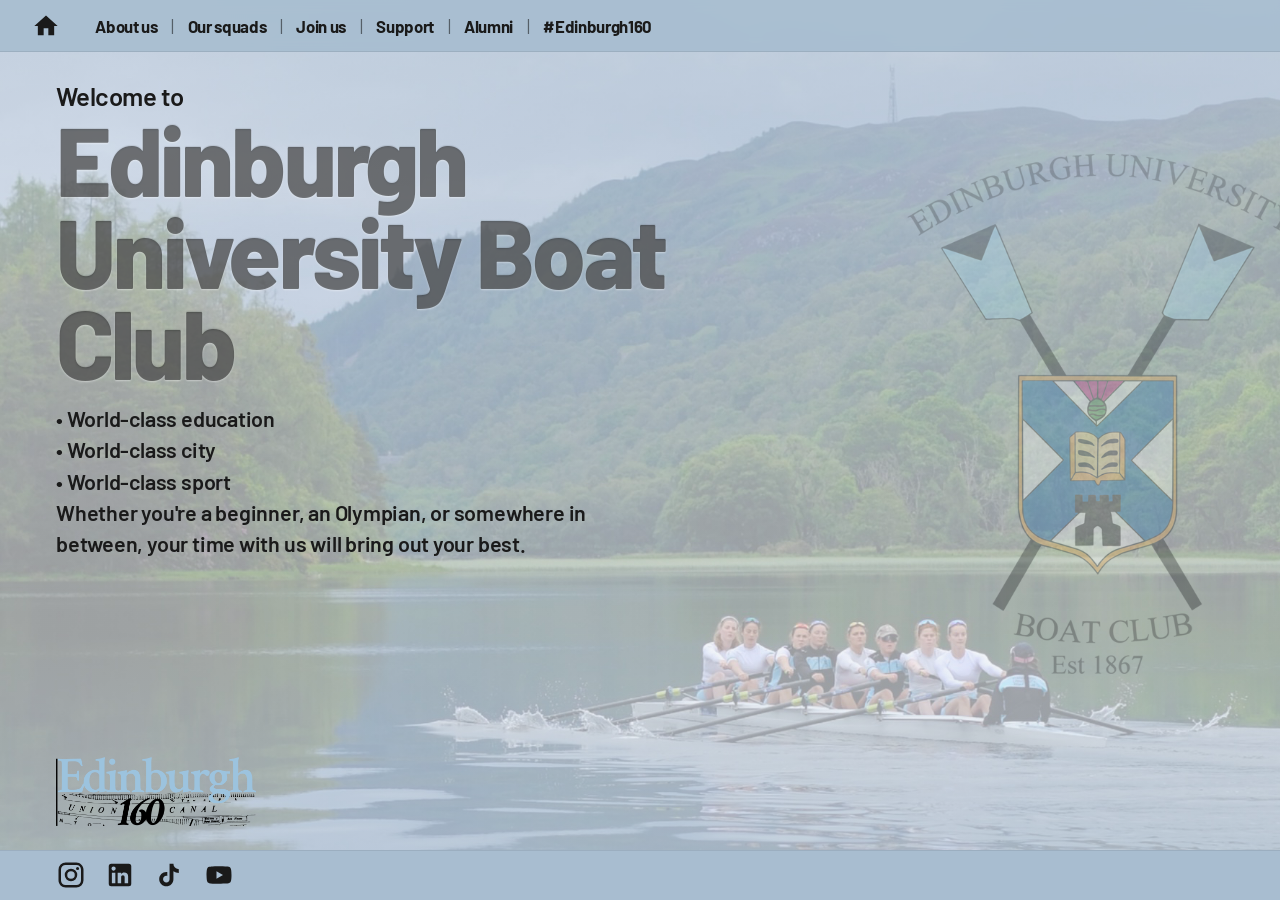
==== index.html @ 61d49792 "Update tagline wording for clarity" ====
<!DOCTYPE html>
<html lang="en">
<head>
<meta charset="UTF-8">
<meta name="viewport" content="width=device-width, initial-scale=1.0">
<title>Edinburgh University Boat Club</title>
<link rel="preconnect" href="https://fonts.googleapis.com">
<link rel="preconnect" href="https://fonts.gstatic.com" crossorigin>
<link href="https://fonts.googleapis.com/css2?family=Barlow:wght@400;600;700;800;900&family=Barlow+Condensed:wght@400;600;700;800;900&display=swap" rel="stylesheet">
<link rel="stylesheet" href="styles.css">
</head>
<body>

<!-- ════ NAVIGATION ════ -->
<nav class="navbar">
  <a href="#" class="nav-home" title="Home">
    <svg viewBox="0 0 24 24"><path d="M10 20v-6h4v6h5v-8h3L12 3 2 12h3v8z"/></svg>
  </a>
  <ul class="nav-links" id="navLinks">
    <li><a href="#about">About us</a></li>
    <li><a href="#squads">Our squads</a></li>
    <li><a href="#join">Join us</a></li>
    <li><a href="#support">Support</a></li>
    <li><a href="#alumni">Alumni</a></li>
    <li><a href="#edinburgh160">#Edinburgh160</a></li>
  </ul>
  <button class="mobile-toggle" id="mobileToggle" aria-label="Toggle menu">
    <svg viewBox="0 0 24 24"><path d="M3 18h18v-2H3v2zm0-5h18v-2H3v2zm0-7v2h18V6H3z"/></svg>
  </button>
</nav>

<!-- ════ HERO SECTION ════ -->
<section class="hero">

  <!-- Background -->
  <div class="hero-bg">
    <img class="hero-bg-image" src="hero-loch.png" alt="Rowing crew on the loch">
  </div>

  <div class="hero-overlay"></div>

  <div class="hero-content">
    <p class="hero-welcome">Welcome to</p>
    <h1 class="hero-title">Edinburgh University Boat Club</h1>
    <p class="hero-tagline">
      • World-class education<br>
      • World-class city<br>
      • World-class sport<br>
      Whether you're a beginner, an Olympian, or somewhere in between, your time with us will bring out your best.
    </p>
  </div>

  <!-- Bottom badges -->
  <div class="hero-badges">

    <!-- Edinburgh 160 badge — replace inner with your logo image -->
    <div class="badge-edinburgh160">
      <img src="edinburgh160-logo.png" alt="Edinburgh 160 — Union Canal 1867–2027">
    </div>


  </div>

  <!-- Social bar -->
  <div class="social-bar">
    <a href="https://instagram.com" target="_blank" rel="noopener" aria-label="Instagram">
      <svg viewBox="0 0 24 24"><path d="M7.8 2h8.4C19.4 2 22 4.6 22 7.8v8.4a5.8 5.8 0 0 1-5.8 5.8H7.8C4.6 22 2 19.4 2 16.2V7.8A5.8 5.8 0 0 1 7.8 2m-.2 2A3.6 3.6 0 0 0 4 7.6v8.8C4 18.39 5.61 20 7.6 20h8.8a3.6 3.6 0 0 0 3.6-3.6V7.6C20 5.61 18.39 4 16.4 4H7.6m9.65 1.5a1.25 1.25 0 0 1 1.25 1.25A1.25 1.25 0 0 1 17.25 8 1.25 1.25 0 0 1 16 6.75a1.25 1.25 0 0 1 1.25-1.25M12 7a5 5 0 0 1 5 5 5 5 0 0 1-5 5 5 5 0 0 1-5-5 5 5 0 0 1 5-5m0 2a3 3 0 0 0-3 3 3 3 0 0 0 3 3 3 3 0 0 0 3-3 3 3 0 0 0-3-3z"/></svg>
    </a>
    <a href="https://linkedin.com" target="_blank" rel="noopener" aria-label="LinkedIn">
      <svg viewBox="0 0 24 24"><path d="M19 3a2 2 0 0 1 2 2v14a2 2 0 0 1-2 2H5a2 2 0 0 1-2-2V5a2 2 0 0 1 2-2h14m-.5 15.5v-5.3a3.26 3.26 0 0 0-3.26-3.26c-.85 0-1.84.52-2.32 1.3v-1.11h-2.79v8.37h2.79v-4.93c0-.77.62-1.4 1.39-1.4a1.4 1.4 0 0 1 1.4 1.4v4.93h2.79M6.88 8.56a1.68 1.68 0 0 0 1.68-1.68c0-.93-.75-1.69-1.68-1.69a1.69 1.69 0 0 0-1.69 1.69c0 .93.76 1.68 1.69 1.68m1.39 9.94v-8.37H5.5v8.37h2.77z"/></svg>
    </a>
    <a href="https://tiktok.com" target="_blank" rel="noopener" aria-label="TikTok">
      <svg viewBox="0 0 24 24"><path d="M16.6 5.82s.51.5 0 0A4.278 4.278 0 0 1 15.54 3h-3.09v12.4a2.592 2.592 0 0 1-2.59 2.5c-1.42 0-2.6-1.16-2.6-2.6 0-1.72 1.66-3.01 3.37-2.48V9.66c-3.45-.46-6.47 2.22-6.47 5.64 0 3.33 2.76 5.7 5.69 5.7 3.14 0 5.69-2.55 5.69-5.7V9.01a7.35 7.35 0 0 0 4.3 1.38V7.3s-1.88.09-3.24-1.48z"/></svg>
    </a>
    <a href="https://youtube.com" target="_blank" rel="noopener" aria-label="YouTube">
      <svg viewBox="0 0 24 24"><path d="M10 15l5.19-3L10 9v6m11.56-7.83c.13.47.22 1.1.28 1.9.07.8.1 1.49.1 2.09L22 12c0 2.19-.16 3.8-.44 4.83-.25.9-.83 1.48-1.73 1.73-.47.13-1.33.22-2.65.28-1.3.07-2.49.1-3.59.1L12 19c-4.19 0-6.8-.16-7.83-.44-.9-.25-1.48-.83-1.73-1.73-.13-.47-.22-1.1-.28-1.9-.07-.8-.1-1.49-.1-2.09L2 12c0-2.19.16-3.8.44-4.83.25-.9.83-1.48 1.73-1.73.47-.13 1.33-.22 2.65-.28 1.3-.07 2.49-.1 3.59-.1L12 5c4.19 0 6.8.16 7.83.44.9.25 1.48.83 1.73 1.73z"/></svg>
    </a>
  </div>

</section>

<script>
  // Mobile menu toggle
  document.getElementById('mobileToggle').addEventListener('click', () => {
    document.getElementById('navLinks').classList.toggle('open');
  });

  // Close mobile menu on link click
  document.querySelectorAll('.nav-links a').forEach(link => {
    link.addEventListener('click', () => {
      document.getElementById('navLinks').classList.remove('open');
    });
  });
</script>

</body>
</html>
---- styles.css ----
/* ══════════════════════════════════════════
   Edinburgh University Boat Club — styles.css
   ══════════════════════════════════════════ */

*, *::before, *::after { margin: 0; padding: 0; box-sizing: border-box; }

:root {
  --eubc-blue: #A8BDD0;
  --eubc-dark: #1a1a1a;
  --nav-bg: rgba(168, 189, 208, 0.92);
  --hero-overlay: rgba(168, 189, 208, 0.25);
}

html { font-size: 16px; scroll-behavior: smooth; }

body {
  font-family: 'Barlow', 'Helvetica Neue', Helvetica, Arial, sans-serif;
  color: var(--eubc-dark);
  background: var(--eubc-blue);
  min-height: 100vh;
}


/* ── NAV BAR ── */

.navbar {
  position: fixed;
  top: 0; left: 0; right: 0;
  z-index: 100;
  background: var(--nav-bg);
  backdrop-filter: blur(6px);
  -webkit-backdrop-filter: blur(6px);
  display: flex;
  align-items: center;
  padding: 0 2rem;
  height: 52px;
  border-bottom: 1px solid rgba(0,0,0,0.08);
}

.nav-home {
  margin-right: 1.5rem;
  display: flex;
  align-items: center;
}

.nav-home svg {
  width: 28px; height: 28px;
  fill: var(--eubc-dark);
  transition: transform 0.2s;
}

.nav-home:hover svg { transform: scale(1.1); }

.nav-links {
  display: flex;
  align-items: center;
  gap: 0;
  list-style: none;
}

.nav-links li { display: flex; align-items: center; }

.nav-links li + li::before {
  content: '|';
  color: rgba(0,0,0,0.5);
  font-size: 1.1rem;
  margin: 0 0.15rem;
  pointer-events: none;
}

.nav-links a {
  font-family: 'Barlow', 'Helvetica Neue', Helvetica, sans-serif;
  font-weight: 700;
  font-size: 1.05rem;
  letter-spacing: -0.02em;
  color: var(--eubc-dark);
  text-decoration: none;
  padding: 0.85rem 0.7rem;
  transition: color 0.2s;
  white-space: nowrap;
}

.nav-links a:hover { color: #333; text-decoration: underline; }


/* ── HERO SECTION ── */

.hero {
  position: relative;
  width: 100%;
  min-height: 100vh;
  display: flex;
  flex-direction: column;
  overflow: hidden;
  padding-bottom: 50px; /* space for fixed social bar */
}

.hero-bg {
  position: absolute;
  inset: 0;
  z-index: 0;
}

.hero-bg-image {
  width: 100%; height: 100%;
  object-fit: cover;
  display: block;
}

.hero-overlay {
  position: absolute;
  inset: 0;
  z-index: 1;
  background: linear-gradient(
    180deg,
    rgba(168,189,208,0.45) 0%,
    rgba(168,189,208,0.15) 40%,
    rgba(168,189,208,0.10) 70%,
    rgba(168,189,208,0.50) 100%
  );
}

.hero-content {
  position: relative;
  z-index: 2;
  flex: 1 1 auto;
  display: flex;
  flex-direction: column;
  justify-content: flex-start;
  padding: 80px 3.5rem 1rem;
  max-width: 65%;
}

.hero-welcome {
  font-family: 'Barlow', 'Helvetica Neue', Helvetica, sans-serif;
  font-weight: 600;
  font-size: 1.6rem;
  letter-spacing: -0.02em;
  color: var(--eubc-dark);
  margin-bottom: 0.15rem;
}

.hero-title {
  font-family: 'Barlow', 'Helvetica Neue', Helvetica, sans-serif;
  font-weight: 800;
  font-size: clamp(3rem, 7.5vw, 6.5rem);
  letter-spacing: -0.03em;
  line-height: 0.95;
  max-width: 800px;
  margin-bottom: 1rem;

  /* Glass text — semi-transparent with subtle shine */
  color: rgba(20, 20, 20, 0.55);
  text-shadow:
    0 1px 2px rgba(255, 255, 255, 0.4),
    0 -1px 1px rgba(0, 0, 0, 0.1);
}

.hero-tagline {
  font-family: 'Barlow', 'Helvetica Neue', Helvetica, sans-serif;
  font-weight: 600;
  font-size: clamp(1rem, 2vw, 1.35rem);
  letter-spacing: -0.01em;
  line-height: 1.45;
  color: var(--eubc-dark);
  max-width: 620px;
}


/* ── BADGES ── */

.hero-badges {
  position: relative;
  z-index: 2;
  display: flex;
  justify-content: space-between;
  align-items: flex-end;
  padding: 0 3.5rem 1.5rem;
  min-height: 200px;
}

.badge-edinburgh160 {
  align-self: flex-end;
}

.badge-edinburgh160 img {
  max-width: 200px;
  height: auto;
  display: block;
}

.badge-crest img {
  max-width: 230px;
  height: auto;
  display: block;
}


/* ── SOCIAL BAR ── */

.social-bar {
  position: fixed;
  z-index: 100;
  bottom: 0;
  left: 0; right: 0;
  background: var(--eubc-blue);
  padding: 0.6rem 3.5rem;
  display: flex;
  align-items: center;
  gap: 1.2rem;
  border-top: 1px solid rgba(0,0,0,0.08);
}

.social-bar a {
  color: var(--eubc-dark);
  transition: transform 0.2s, opacity 0.2s;
  display: flex;
  align-items: center;
}

.social-bar a:hover { transform: scale(1.15); opacity: 0.7; }

.social-bar svg {
  width: 30px; height: 30px;
  fill: var(--eubc-dark);
}


/* ── MOBILE ── */

.mobile-toggle {
  display: none;
  background: none;
  border: none;
  cursor: pointer;
  margin-left: auto;
  padding: 0.5rem;
}

.mobile-toggle svg {
  width: 26px; height: 26px;
  fill: var(--eubc-dark);
}

@media (max-width: 768px) {
  .navbar { padding: 0 1.2rem; }

  .mobile-toggle { display: flex; }

  .nav-links {
    display: none;
    position: absolute;
    top: 52px;
    left: 0; right: 0;
    flex-direction: column;
    background: var(--nav-bg);
    backdrop-filter: blur(6px);
    padding: 0.5rem 0;
    border-bottom: 1px solid rgba(0,0,0,0.1);
  }

  .nav-links.open { display: flex; }

  .nav-links li + li::before { display: none; }

  .nav-links a {
    padding: 0.7rem 1.5rem;
    font-size: 1.1rem;
  }

  .hero-content { padding: 70px 1.5rem 1.5rem; max-width: 85%; }

  .hero-badges { padding: 0 1.5rem 1rem; min-height: 120px; }

  .badge-edinburgh160 img { max-width: 140px; }
  .badge-crest img { max-width: 150px; }

  .social-bar { padding: 0.6rem 1.5rem; }
}
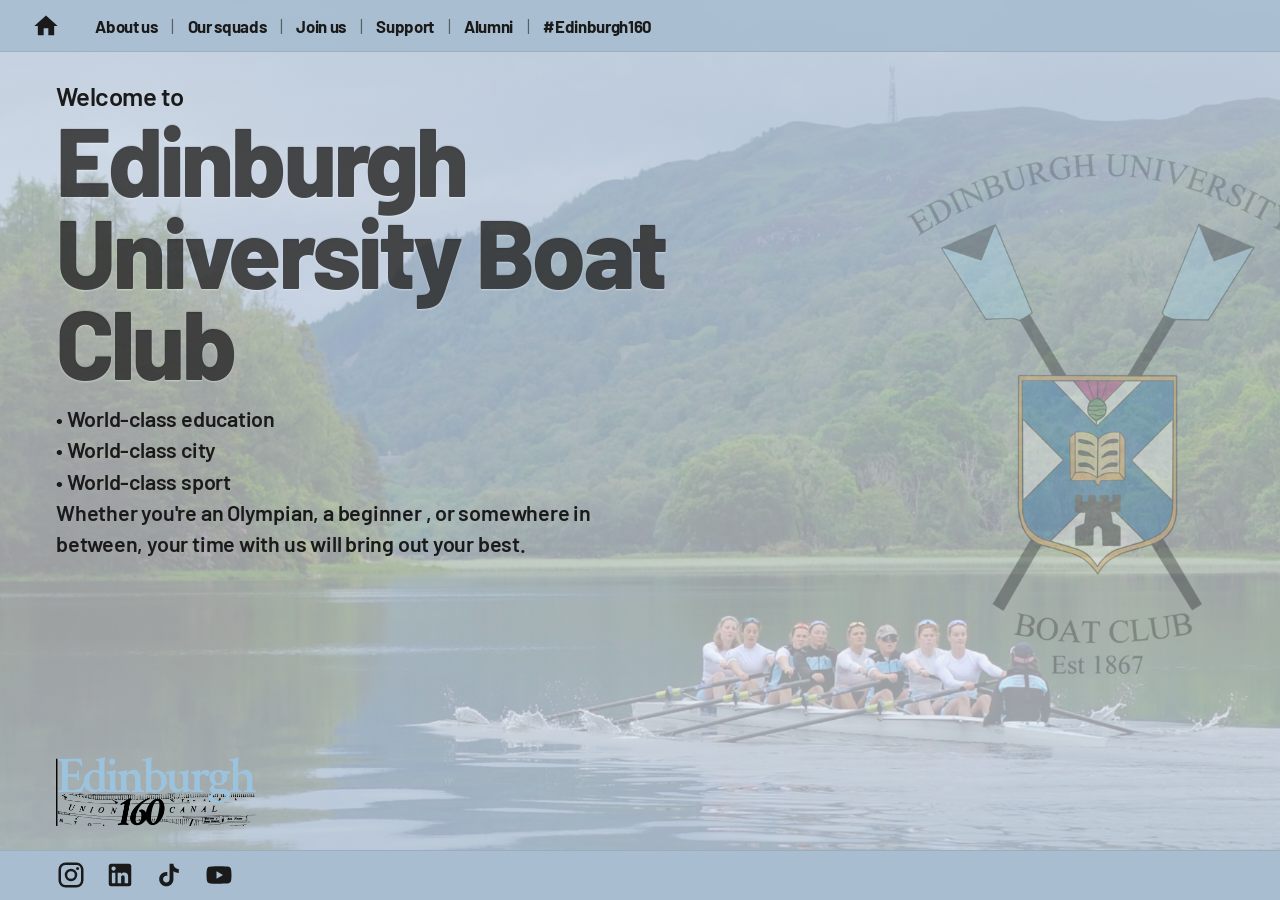
==== commit 867b8e3f: "Enhance hero tagline with bold formatting Updated hero section text formatting and content." ====
--- a/index.html
+++ b/index.html
@@ -43,10 +43,10 @@
     <p class="hero-welcome">Welcome to</p>
     <h1 class="hero-title">Edinburgh University Boat Club</h1>
     <p class="hero-tagline">
-      • World-class education<br>
+      • <b></b>World-class education<br>
       • World-class city<br>
-      • World-class sport<br>
-      Whether you're a beginner, an Olympian, or somewhere in between, your time with us will bring out your best.
+      • World-class sport</b><br>
+      Whether you're an Olympian, a beginner , or somewhere in between, your time with us will bring out your best.
     </p>
   </div>
 
--- a/styles.css
+++ b/styles.css
@@ -150,7 +150,7 @@
   margin-bottom: 1rem;
 
   /* Glass text — semi-transparent with subtle shine */
-  color: rgba(20, 20, 20, 0.55);
+  color: rgba(20, 20, 20, 0.75);
   text-shadow:
     0 1px 2px rgba(255, 255, 255, 0.4),
     0 -1px 1px rgba(0, 0, 0, 0.1);
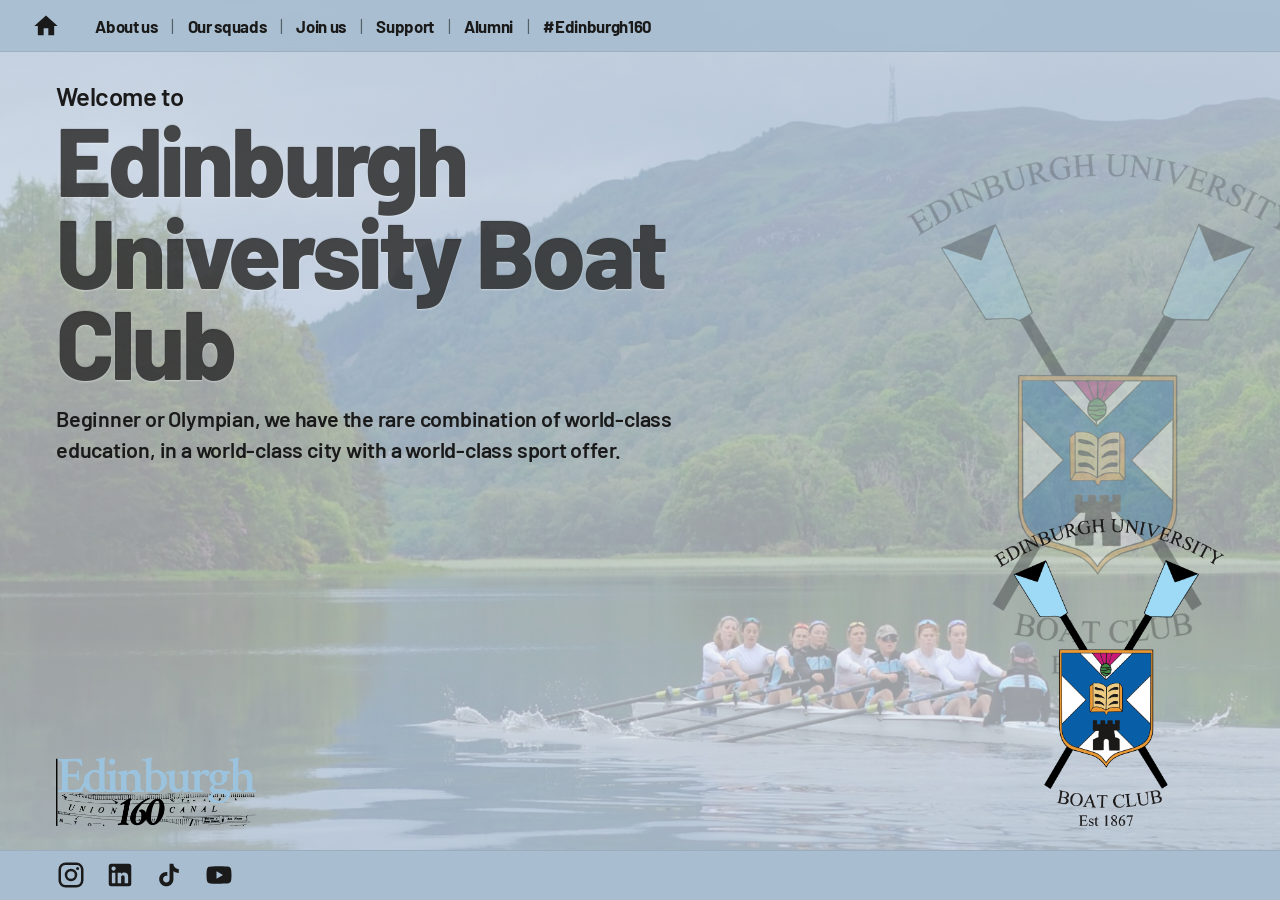
==== commit fc18415f: "Add files via upload" ====
--- a/index.html
+++ b/index.html
@@ -13,7 +13,7 @@
 
 <!-- ════ NAVIGATION ════ -->
 <nav class="navbar">
-  <a href="#" class="nav-home" title="Home">
+  <a href="index.html" class="nav-home" title="Home">
     <svg viewBox="0 0 24 24"><path d="M10 20v-6h4v6h5v-8h3L12 3 2 12h3v8z"/></svg>
   </a>
   <ul class="nav-links" id="navLinks">
@@ -22,7 +22,7 @@
     <li><a href="#join">Join us</a></li>
     <li><a href="#support">Support</a></li>
     <li><a href="#alumni">Alumni</a></li>
-    <li><a href="#edinburgh160">#Edinburgh160</a></li>
+    <li><a href="edinburgh160.html">#Edinburgh160</a></li>
   </ul>
   <button class="mobile-toggle" id="mobileToggle" aria-label="Toggle menu">
     <svg viewBox="0 0 24 24"><path d="M3 18h18v-2H3v2zm0-5h18v-2H3v2zm0-7v2h18V6H3z"/></svg>
@@ -43,10 +43,8 @@
     <p class="hero-welcome">Welcome to</p>
     <h1 class="hero-title">Edinburgh University Boat Club</h1>
     <p class="hero-tagline">
-      • <b></b>World-class education<br>
-      • World-class city<br>
-      • World-class sport</b><br>
-      Whether you're an Olympian, a beginner , or somewhere in between, your time with us will bring out your best.
+      Beginner or Olympian, we have the rare combination of world-class
+      education, in a world-class city with a world-class sport offer.
     </p>
   </div>
 
@@ -55,9 +53,12 @@
 
     <!-- Edinburgh 160 badge — replace inner with your logo image -->
     <div class="badge-edinburgh160">
-      <img src="edinburgh160-logo.png" alt="Edinburgh 160 — Union Canal 1867–2027">
+      <a href="edinburgh160.html"><img src="edinburgh160-logo.png" alt="Edinburgh 160 — Union Canal 1867–2027"></a>
     </div>
 
+    <div class="badge-crest">
+      <img src="eubc-crest.png" alt="Edinburgh University Boat Club Crest — Est 1867">
+    </div>
 
   </div>
 
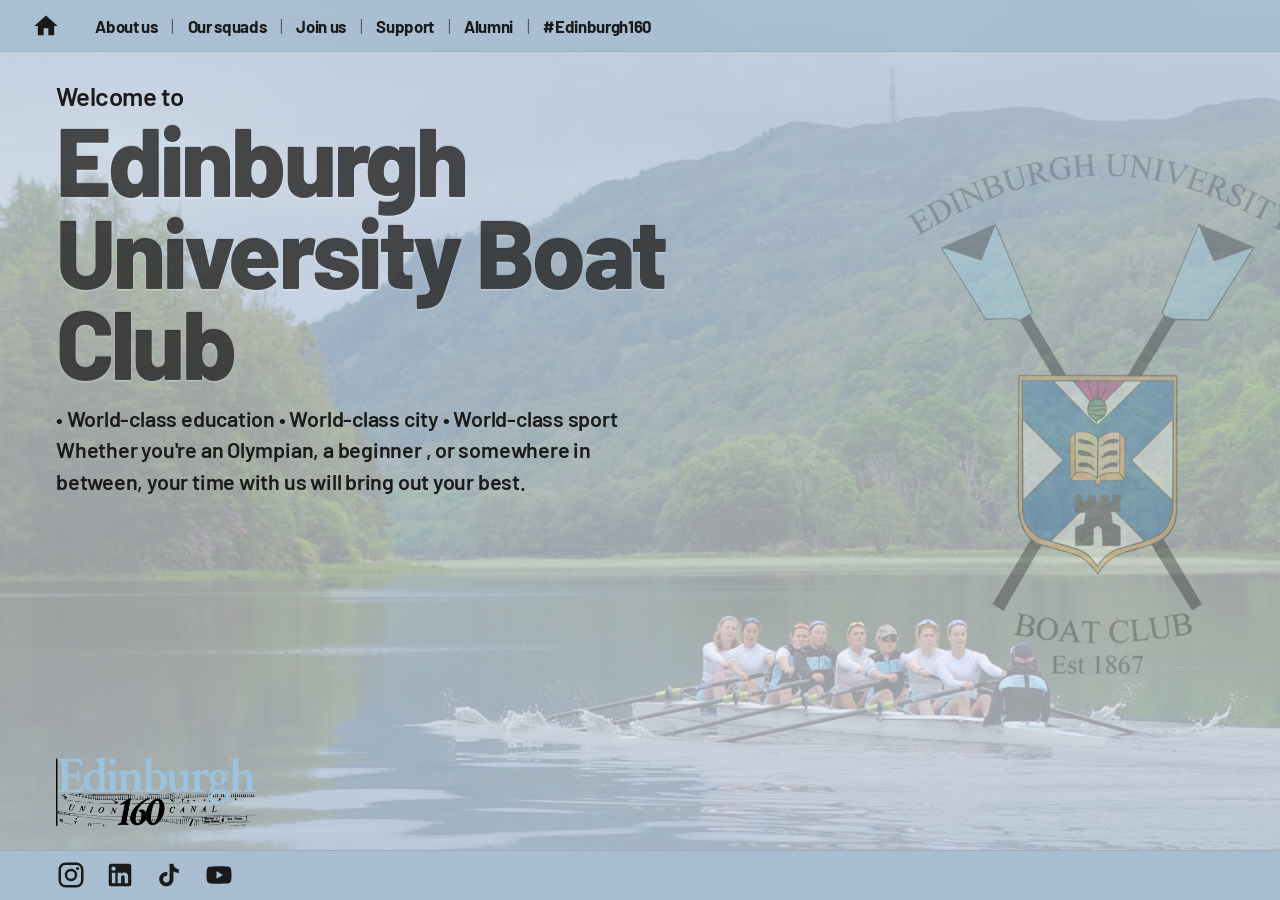
==== commit a6e871fb: "Revise hero tagline in index.html Updated the hero tagline for clarity and impact." ====
--- a/index.html
+++ b/index.html
@@ -43,8 +43,8 @@
     <p class="hero-welcome">Welcome to</p>
     <h1 class="hero-title">Edinburgh University Boat Club</h1>
     <p class="hero-tagline">
-      Beginner or Olympian, we have the rare combination of world-class
-      education, in a world-class city with a world-class sport offer.
+      • World-class education • World-class city • World-class sport
+      Whether you're an Olympian, a beginner , or somewhere in between, your time with us will bring out your best.
     </p>
   </div>
 
@@ -54,10 +54,6 @@
     <!-- Edinburgh 160 badge — replace inner with your logo image -->
     <div class="badge-edinburgh160">
       <a href="edinburgh160.html"><img src="edinburgh160-logo.png" alt="Edinburgh 160 — Union Canal 1867–2027"></a>
-    </div>
-
-    <div class="badge-crest">
-      <img src="eubc-crest.png" alt="Edinburgh University Boat Club Crest — Est 1867">
     </div>
 
   </div>
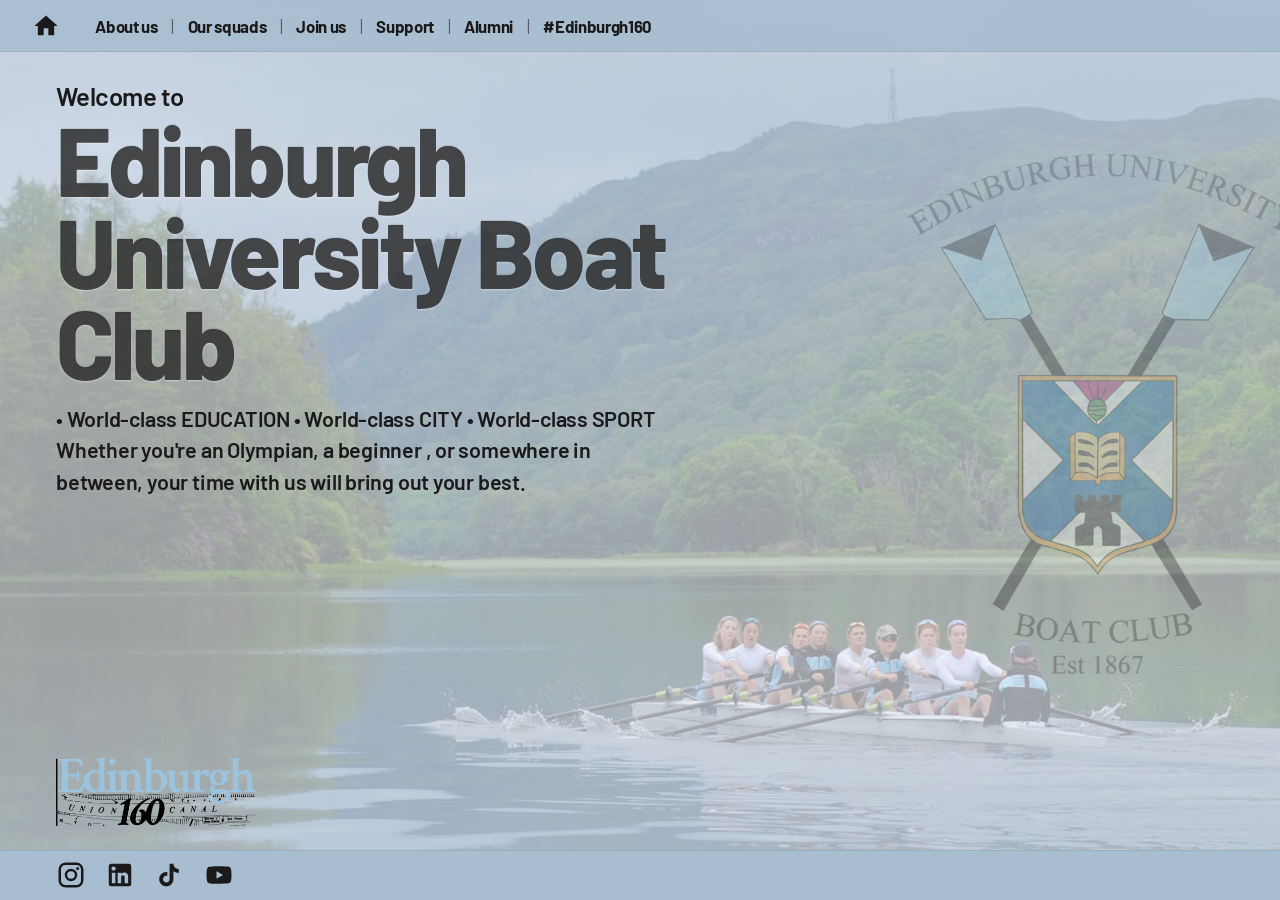
==== commit 3066ee44: "Update tagline to emphasize key attributes" ====
--- a/index.html
+++ b/index.html
@@ -43,7 +43,7 @@
     <p class="hero-welcome">Welcome to</p>
     <h1 class="hero-title">Edinburgh University Boat Club</h1>
     <p class="hero-tagline">
-      • World-class education • World-class city • World-class sport
+      • World-class EDUCATION • World-class CITY • World-class SPORT<br>
       Whether you're an Olympian, a beginner , or somewhere in between, your time with us will bring out your best.
     </p>
   </div>
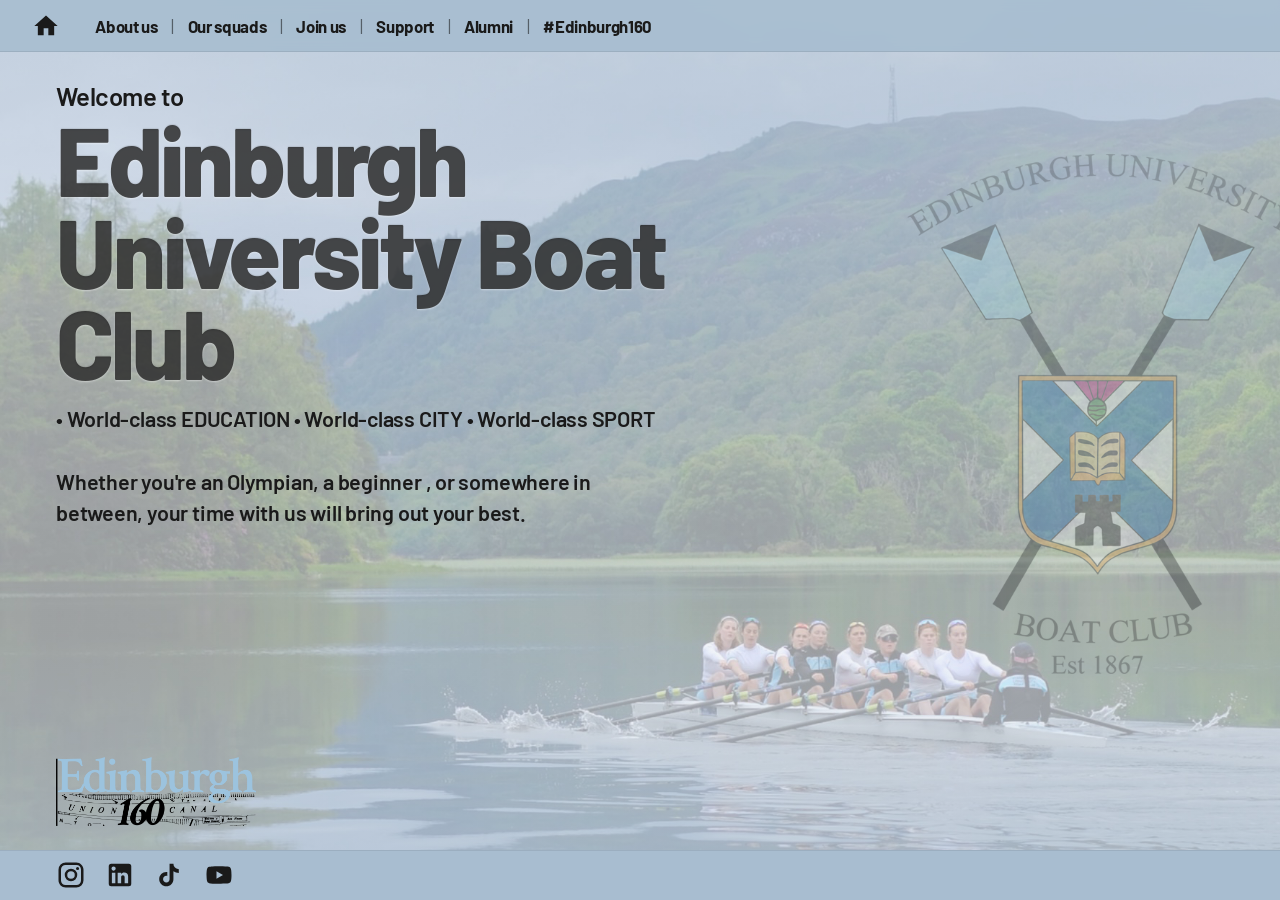
==== commit 422f21cc: "Improve formatting of hero tagline in index.html Added line breaks to the hero tagline for better fo" ====
--- a/index.html
+++ b/index.html
@@ -43,7 +43,9 @@
     <p class="hero-welcome">Welcome to</p>
     <h1 class="hero-title">Edinburgh University Boat Club</h1>
     <p class="hero-tagline">
-      • World-class EDUCATION • World-class CITY • World-class SPORT<br>
+      • World-class EDUCATION • World-class CITY • World-class SPORT
+      <br>
+      <br>
       Whether you're an Olympian, a beginner , or somewhere in between, your time with us will bring out your best.
     </p>
   </div>
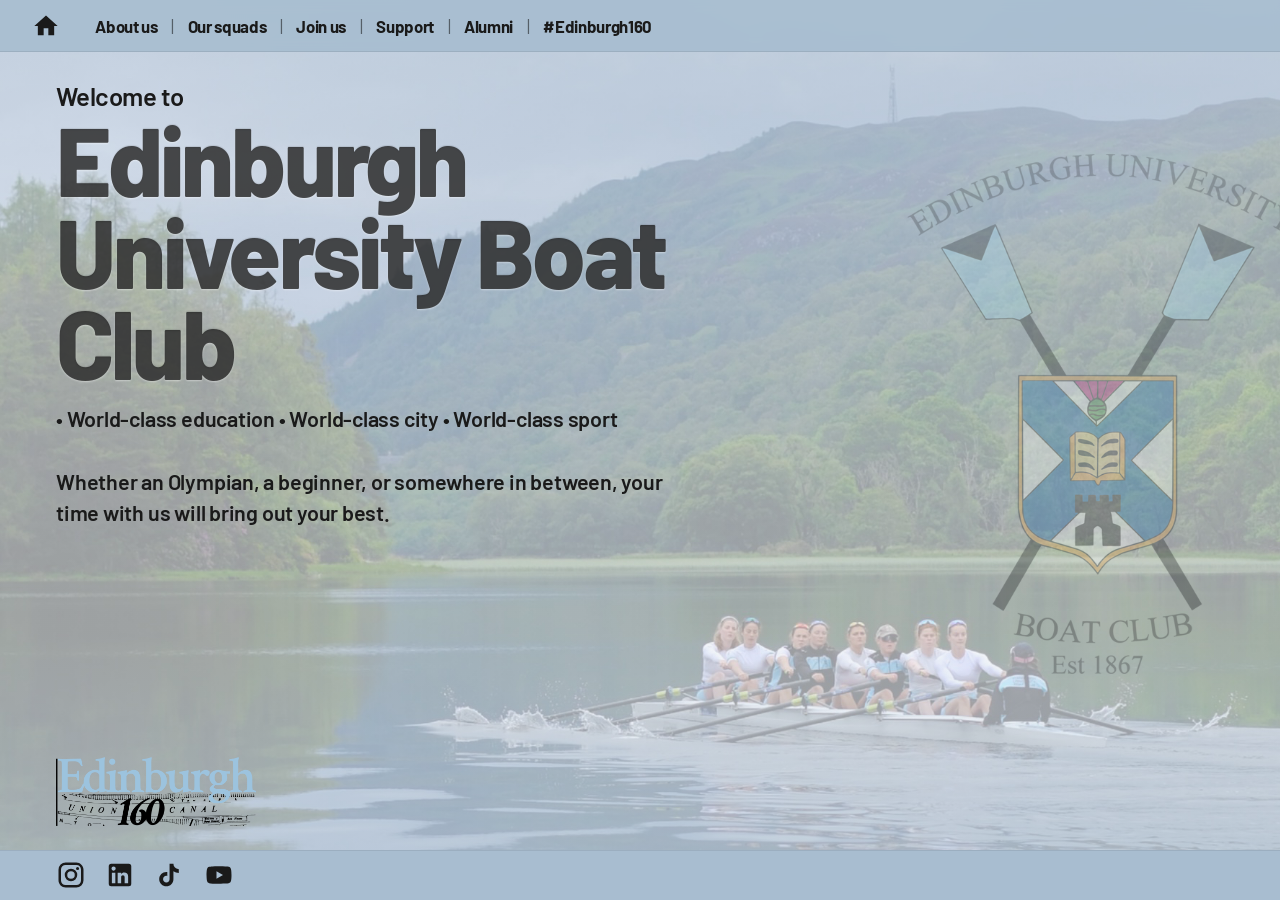
==== commit 097ac897: "Correct text casing and punctuation in index.html" ====
--- a/index.html
+++ b/index.html
@@ -43,10 +43,10 @@
     <p class="hero-welcome">Welcome to</p>
     <h1 class="hero-title">Edinburgh University Boat Club</h1>
     <p class="hero-tagline">
-      • World-class EDUCATION • World-class CITY • World-class SPORT
+      • World-class education • World-class city • World-class sport
       <br>
       <br>
-      Whether you're an Olympian, a beginner , or somewhere in between, your time with us will bring out your best.
+      Whether an Olympian, a beginner, or somewhere in between, your time with us will bring out your best.
     </p>
   </div>
 
